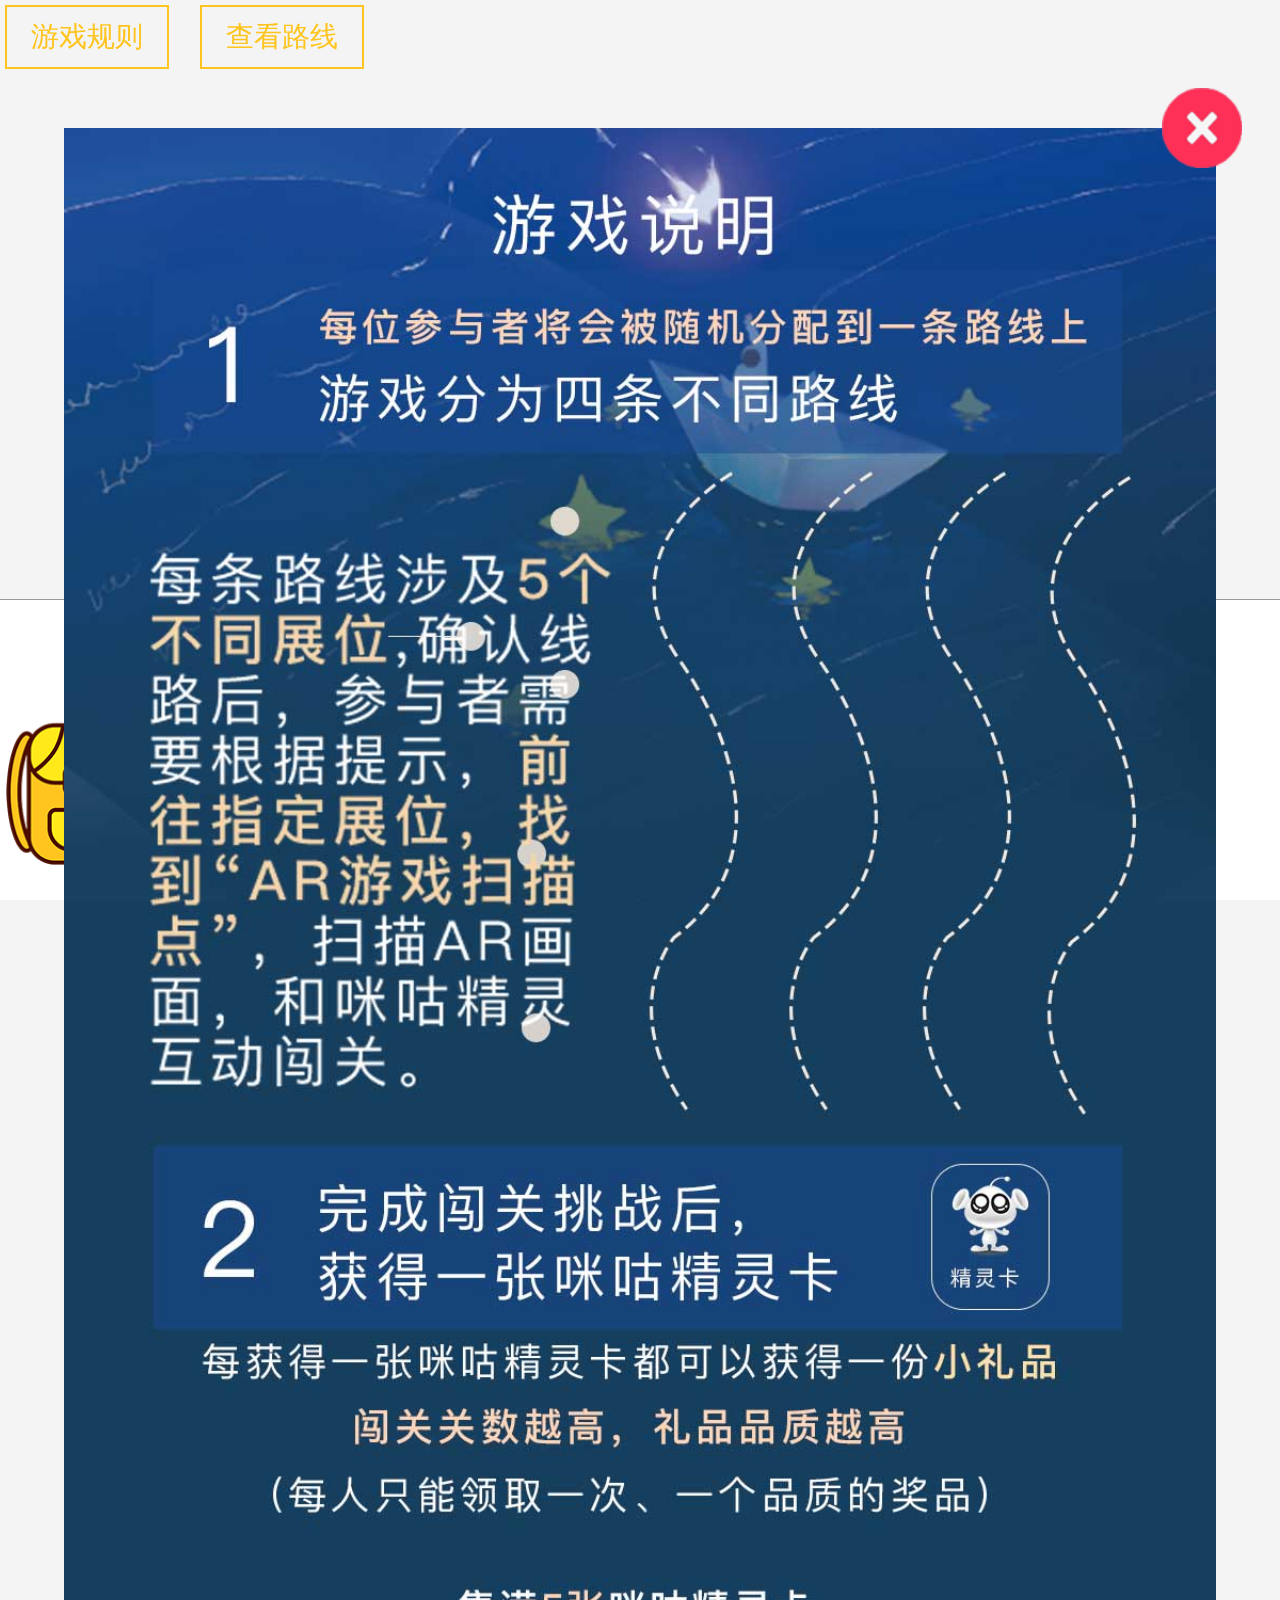
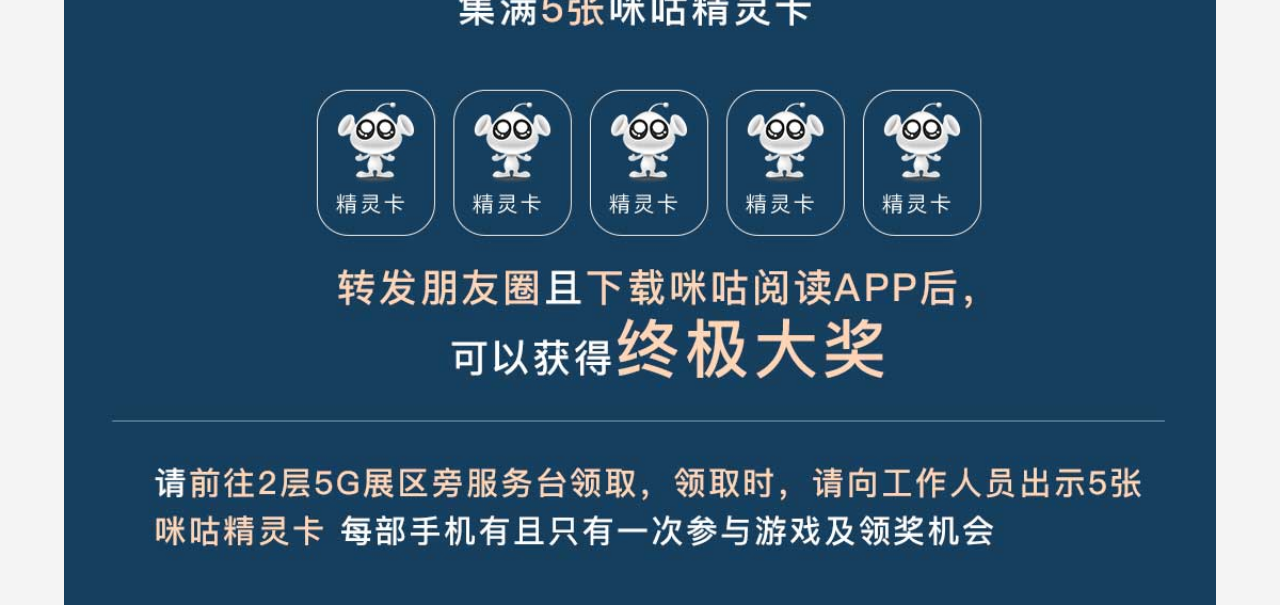
==== index.html @ e7b99658 "modify" ====
<html>
	<head>
		<meta charset="UTF-8">
		<title>AR闯关赢好礼</title>
		<link rel="stylesheet" href="./css/reset.css" />
		<link rel="stylesheet" href="./css/style.css" />
		<script type="text/javascript" src="js/jquery.min.js" ></script>

		<script src="js/three.min.js"></script>

		<script src="js/inflate.min.js"></script>
		<script src="js/FBXLoader.js"></script>

		<script src="js/OrbitControls.js"></script>

		<script src="js/WebGL.js"></script>
		<script src="js/stats.min.js"></script>
	</head>
	<body>
		<video id = "qrVideo" class="qr-video"></video>
		<canvas id="qrCanvas" class="qr-canvas"></canvas>

		<div id = "sao" class="sao">
			<div class="sao-img">
				<img src="./img/sao_k.png" class="kuang" />
				<img src="./img/line.png" class="line" id = "scanningLine"/>
			</div>
			<div class="sao-btn">
				<img id="saoBtn" src="./img/sao_btn.png" alt="扫一扫">
			</div>
		</div>

		<div id="model3d" class="model-3d"></div>
		
		<div id="cardBag" class="card-bag">
			<div class="left-img"><img src="./img/bag_close.png" alt=""></div>
			<div class="right-card">
				<!-- <img src="./img/card1.png" alt="精灵卡片" class="card-img">
				<img src="./img/card2.png" alt="精灵卡片" class="card-img">
				<img src="./img/card3.png" alt="精灵卡片" class="card-img">
				<img src="./img/card4.png" alt="精灵卡片" class="card-img">
				<img src="./img/card5.png" alt="精灵卡片" class="card-img"> -->
			</div>
		</div>

		<!-- <img src="./img/card1.png" class="move-card"  /> -->

		<div class="way" id="way">
			<img id = "wayImg" class="way-img" src = "./img/way1.jpg"/>
			<img id = "wayClose" class="way-close" src = "./img/close.png"/>
		</div>
		<div class="way" id="rule">
			<img id = "ruleImg" class="way-img" src = "./img/info.jpg"/>
			<img id = "ruleClose" class="way-close" src = "./img/close.png"/>
		</div>
		<div id="openRuleBtn" class="open-rule-btn">游戏规则</div>
		<div id="openBtn" class="open-btn">查看路线</div>

		<!-- <div id="label"></div> -->

		<script type="text/javascript" src="js/index.js?v=7" ></script>
		<script type="text/javascript" src="js/cramer.js?v=7" ></script>
		<script type="text/javascript" src="js/cardAnimate.js?v=6" ></script>
		<script type="text/javascript" src="js/draw-3d.js?v=6" ></script>
	</body>
</html>
---- css/style.css ----
* { touch-action: pan-y; } 
body {
	background-color: #f4f4f4;
}
.qr-canvas {
	position: absolute;
	width: 100%;
	display: none;
}
.qr-video {
	position: relative;
	width: 100%;
}
.model-3d {
	position: absolute;
	top: 0;
	left: 0;
	width: 100%;
	min-height: 300px;
	text-align: center;
	color: red;
	z-index: 100;
}

/*卡包*/
	.card-bag {
		position: absolute;
		bottom: 0;
		left: 0;
		width: 100%;
		height: 300px;
		overflow: hidden;
		background-color: #fff;
		border-top: 1px solid #999;
	}
	.left-img {
		position: relative;
		float: left;
		width: 16%;
		height: 100%;
		text-align: center;
	}
	.left-img img {
		width: 94%;
		vertical-align: middle;
		margin-top: 48px;
	}
	.right-card {
		position: relative;
		margin-left: 16%;
		height: 100%;
	}
	.right-card img{
		width: 18%;
		vertical-align: middle;
		margin-top: 2%;
	}
	.show-card {
		animation: showCard 1s;
	}

/*扫一扫*/
	 .sao {
	 	position: absolute;
	 	top: 0;
	 	left: 0;
	 	width: 100%;
	 	min-height: 300px;
	 	text-align: center;
	 	z-index: 10; 
	 }
	 .sao-img {
	 	position: relative;
	 	margin-top: 30%;
	 	margin-bottom: 12%;
	 }
	 .sao-img img {
	 	text-align: center;
	 	width: 50%;
	 }
	 .sao-img .line {
	 	position: absolute;
	    left: 50%;
	    margin-left: -25%;
	    top: 4px;
	 }
	 .sao-btn {
	 	text-align: center;
	 }
	 .sao-btn img {
	 	width: 40%;
	 }


/*卡片*/
	.move-card {
		position: absolute;
		top: 100%;
		z-index: 200;
		animation: cardMove 5s;
	}

	.way {
		position: absolute;
		top: 0;
		left: 0;
		width: 100%;
		z-index: 300;

	}
	.way-img {
		width: 90%;
		margin: 10% auto 0 auto;
		display: block;
	}
	.way-close {
		position: absolute;
		top: 4%;
		right: 3%;
		width: 80px;
	}
	.open-btn {
		position: absolute;
		top: 5px;
		left: 200px;
		width: 160px;
		height: 60px;
		border: 2px solid #ffc41d;
		line-height: 60px;
		text-align: center;
		z-index: 300;
		font-size: 28px;
		color: #ffc41d;
	}
	.open-rule-btn {
		position: absolute;
		top: 5px;
		left: 5px;
		width: 160px;
		height: 60px;
		border: 2px solid #ffc41d;
		line-height: 60px;
		text-align: center;
		z-index: 300;
		font-size: 28px;
		color: #ffc41d;
	}


/*成功页面*/
.sueecss-img {
	position: relative;
	width: 60%;
	margin: 10% 20%;
}
.share-btn, .download_btn {
	float: left;
	cursor: pointer;
	width: 30%;
}
.share-btn{
	margin: 0 10% 0 15%;
}


#label {
	position: absolute;
	z-index: 400;
	width: 200px;
	height: 200px;
	background-color: red;
}


/**动画**/
@keyframes cardMove {
	0% {
		width: 0;
		height: 0;
		top: 30%;
		left: 50%;
	}
	50% {
		width: 30%;
		height: auto;
		top: 20%;
		left: 35%;
	}
	60% {
		width: 30%;
		height: auto;
		top: 20%;
		left: 35%;
	}
	85% {
		width: 20%;
		height: 20%;
		top: 70%;
		left: 10%;
	}
	100% {
		width: 0;
		height: 0;
		top: 90%;
		left: 7%;
	}
}

@keyframes showCard {
	from {opacity: 0;}
	to {
		opacity: 1;
	}
}
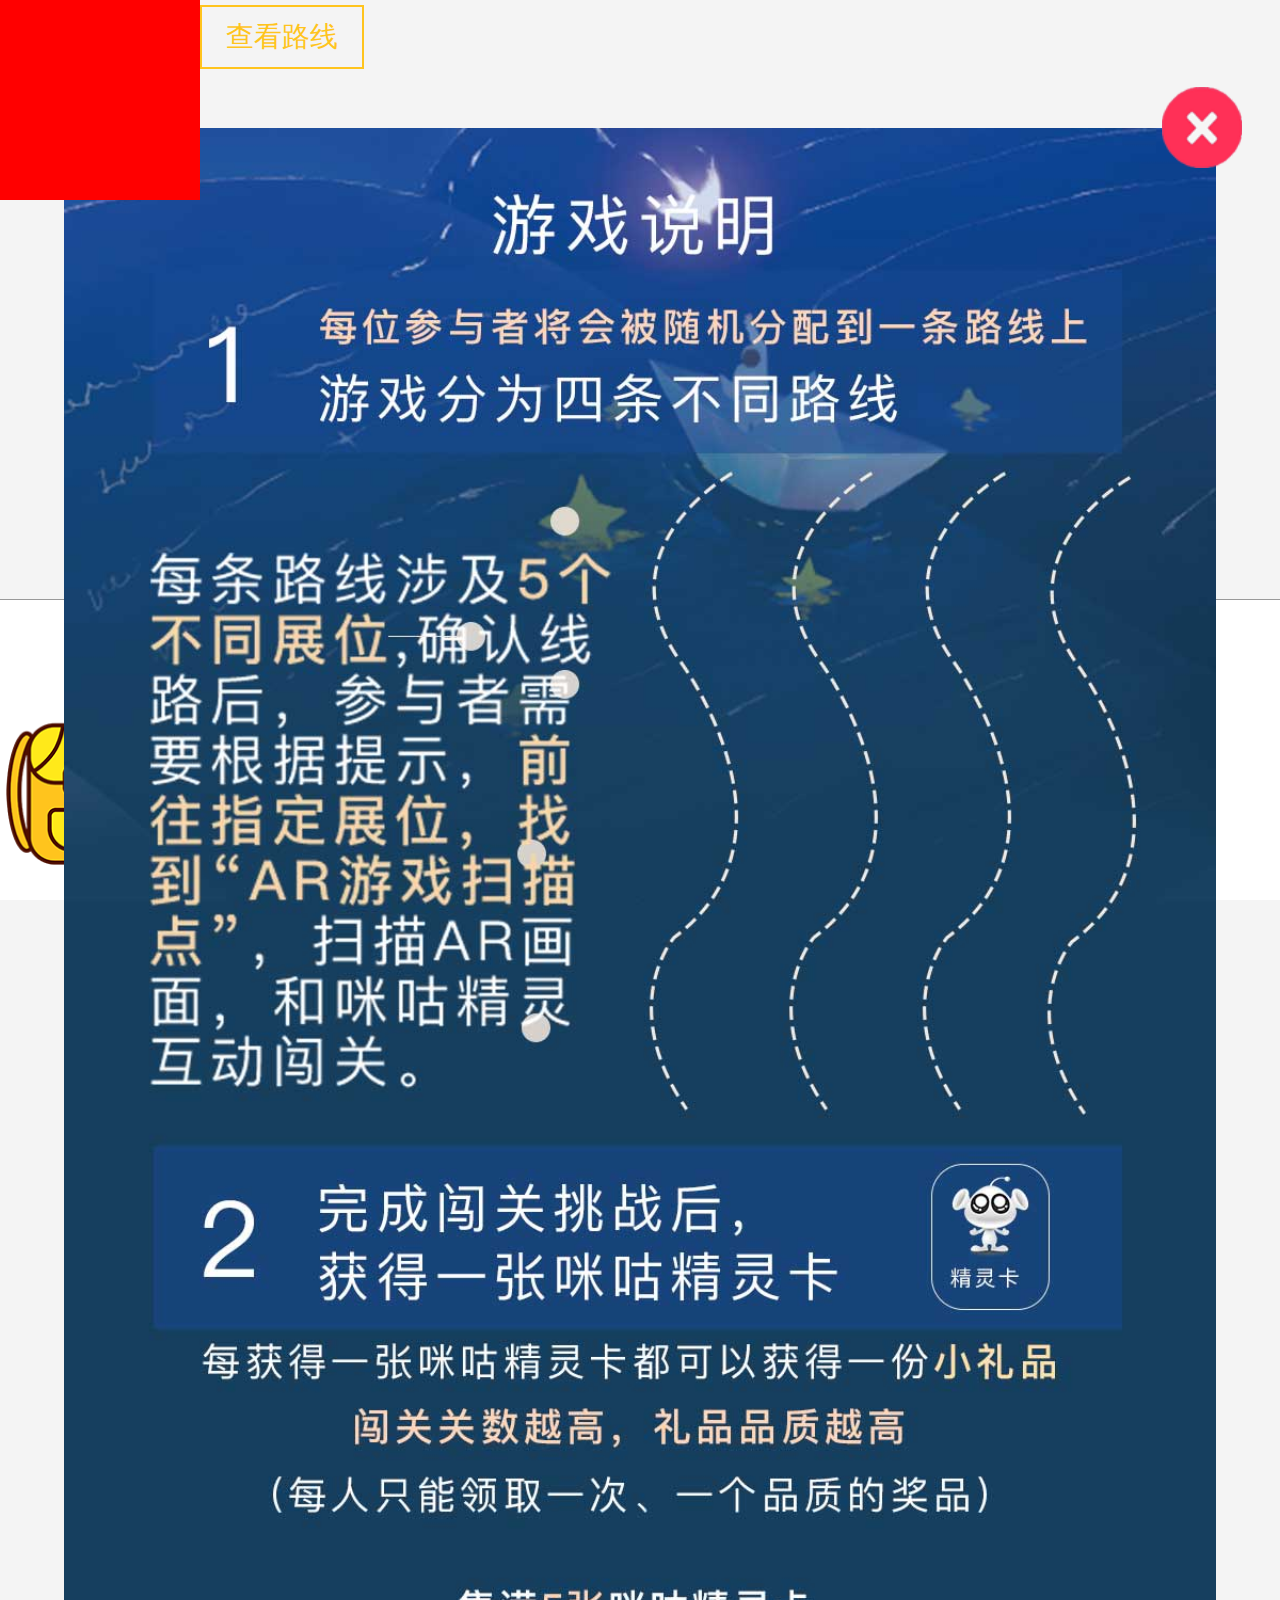
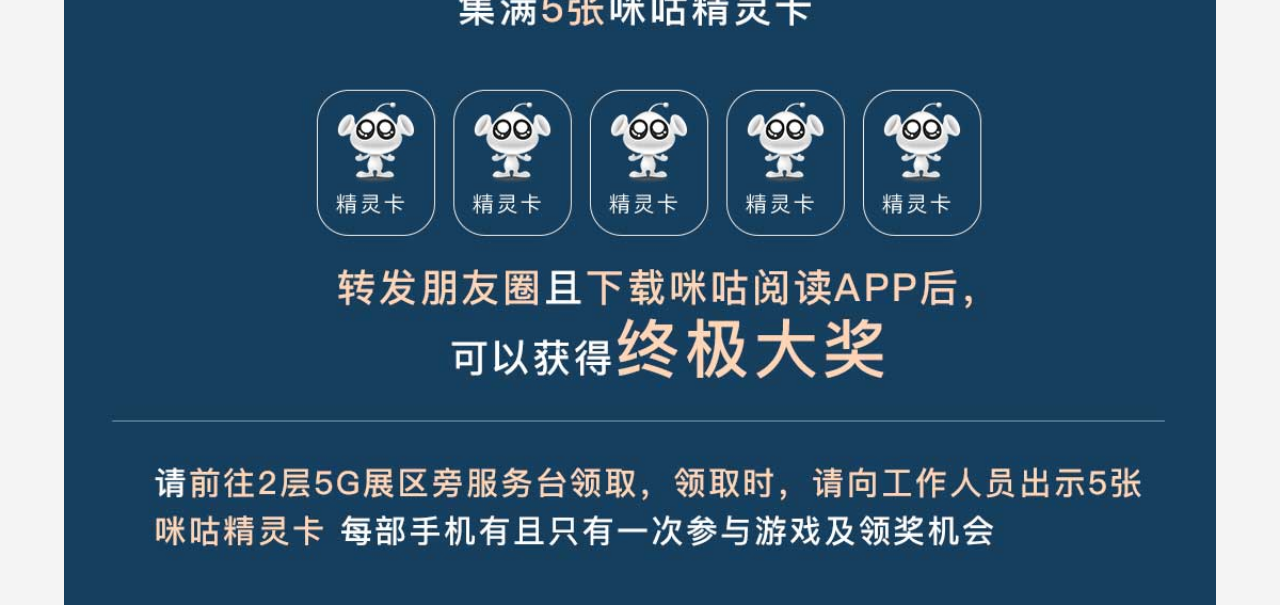
==== commit 4b42587a: "modify" ====
--- a/index.html
+++ b/index.html
@@ -56,7 +56,12 @@
 		<div id="openRuleBtn" class="open-rule-btn">游戏规则</div>
 		<div id="openBtn" class="open-btn">查看路线</div>
 
-		<!-- <div id="label"></div> -->
+
+		<img src="./img/download.png" class="success-pop" id="successPop" />
+
+		<img src="./img/3.png" alt="倒计时" class= "timer" id= "timer"/>
+
+		<div id="label"></div>
 
 		<script type="text/javascript" src="js/index.js?v=7" ></script>
 		<script type="text/javascript" src="js/cramer.js?v=7" ></script>
--- a/css/style.css
+++ b/css/style.css
@@ -10,6 +10,7 @@
 .qr-video {
 	position: relative;
 	width: 100%;
+	display: none;
 }
 .model-3d {
 	position: absolute;
@@ -83,6 +84,7 @@
 	    left: 50%;
 	    margin-left: -25%;
 	    top: 4px;
+	    opacity: 0;
 	 }
 	 .sao-btn {
 	 	text-align: center;
@@ -147,6 +149,14 @@
 	}
 
 
+.success-pop {
+	position: absolute;
+	top: 30%;
+	width: 80%;
+	left: 10%;
+	z-index: 400;
+	display: none;
+}
 /*成功页面*/
 .sueecss-img {
 	position: relative;
@@ -169,6 +179,15 @@
 	width: 200px;
 	height: 200px;
 	background-color: red;
+}
+
+.timer {
+	position: absolute;
+	top: 35%;
+	left: 40%;
+	width: 20%;
+	z-index: 500;
+	display: none;
 }
 
 
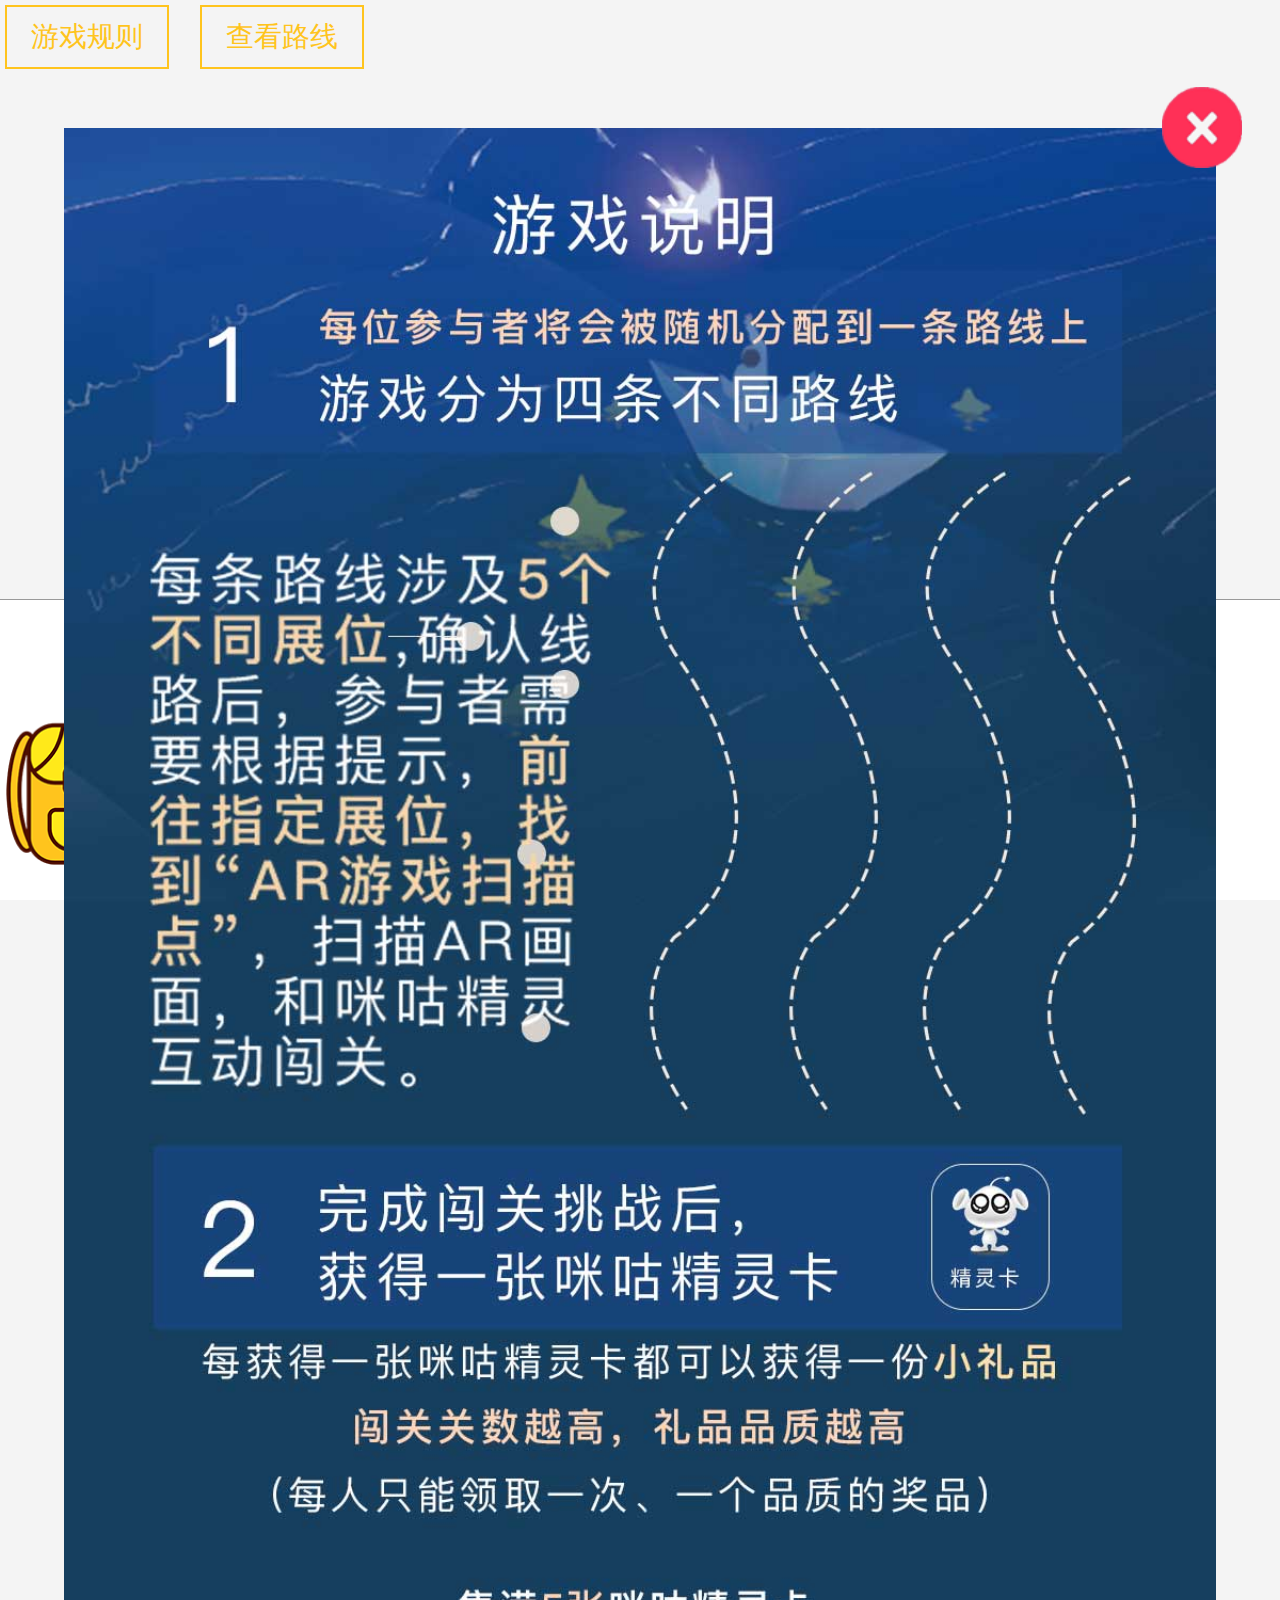
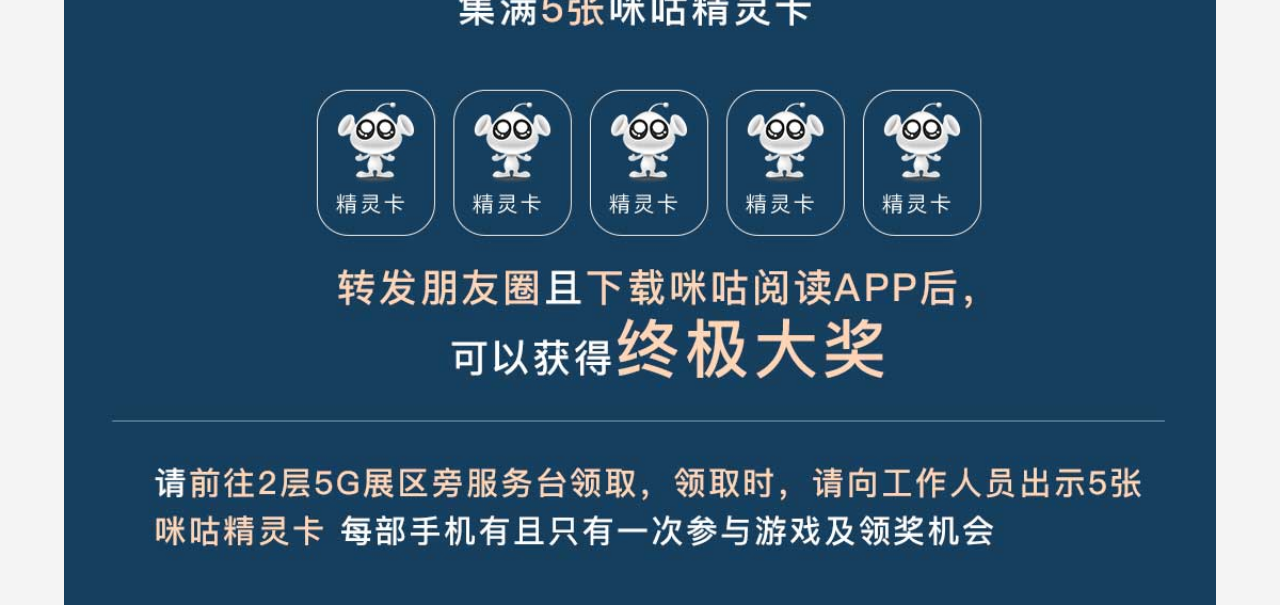
==== commit e7bdda91: "隐藏普通动画显示骨骼动画" ====
--- a/index.html
+++ b/index.html
@@ -61,7 +61,7 @@
 
 		<img src="./img/3.png" alt="倒计时" class= "timer" id= "timer"/>
 
-		<div id="label"></div>
+		<!-- <div id="label"></div> -->
 
 		<script type="text/javascript" src="js/index.js?v=7" ></script>
 		<script type="text/javascript" src="js/cramer.js?v=7" ></script>
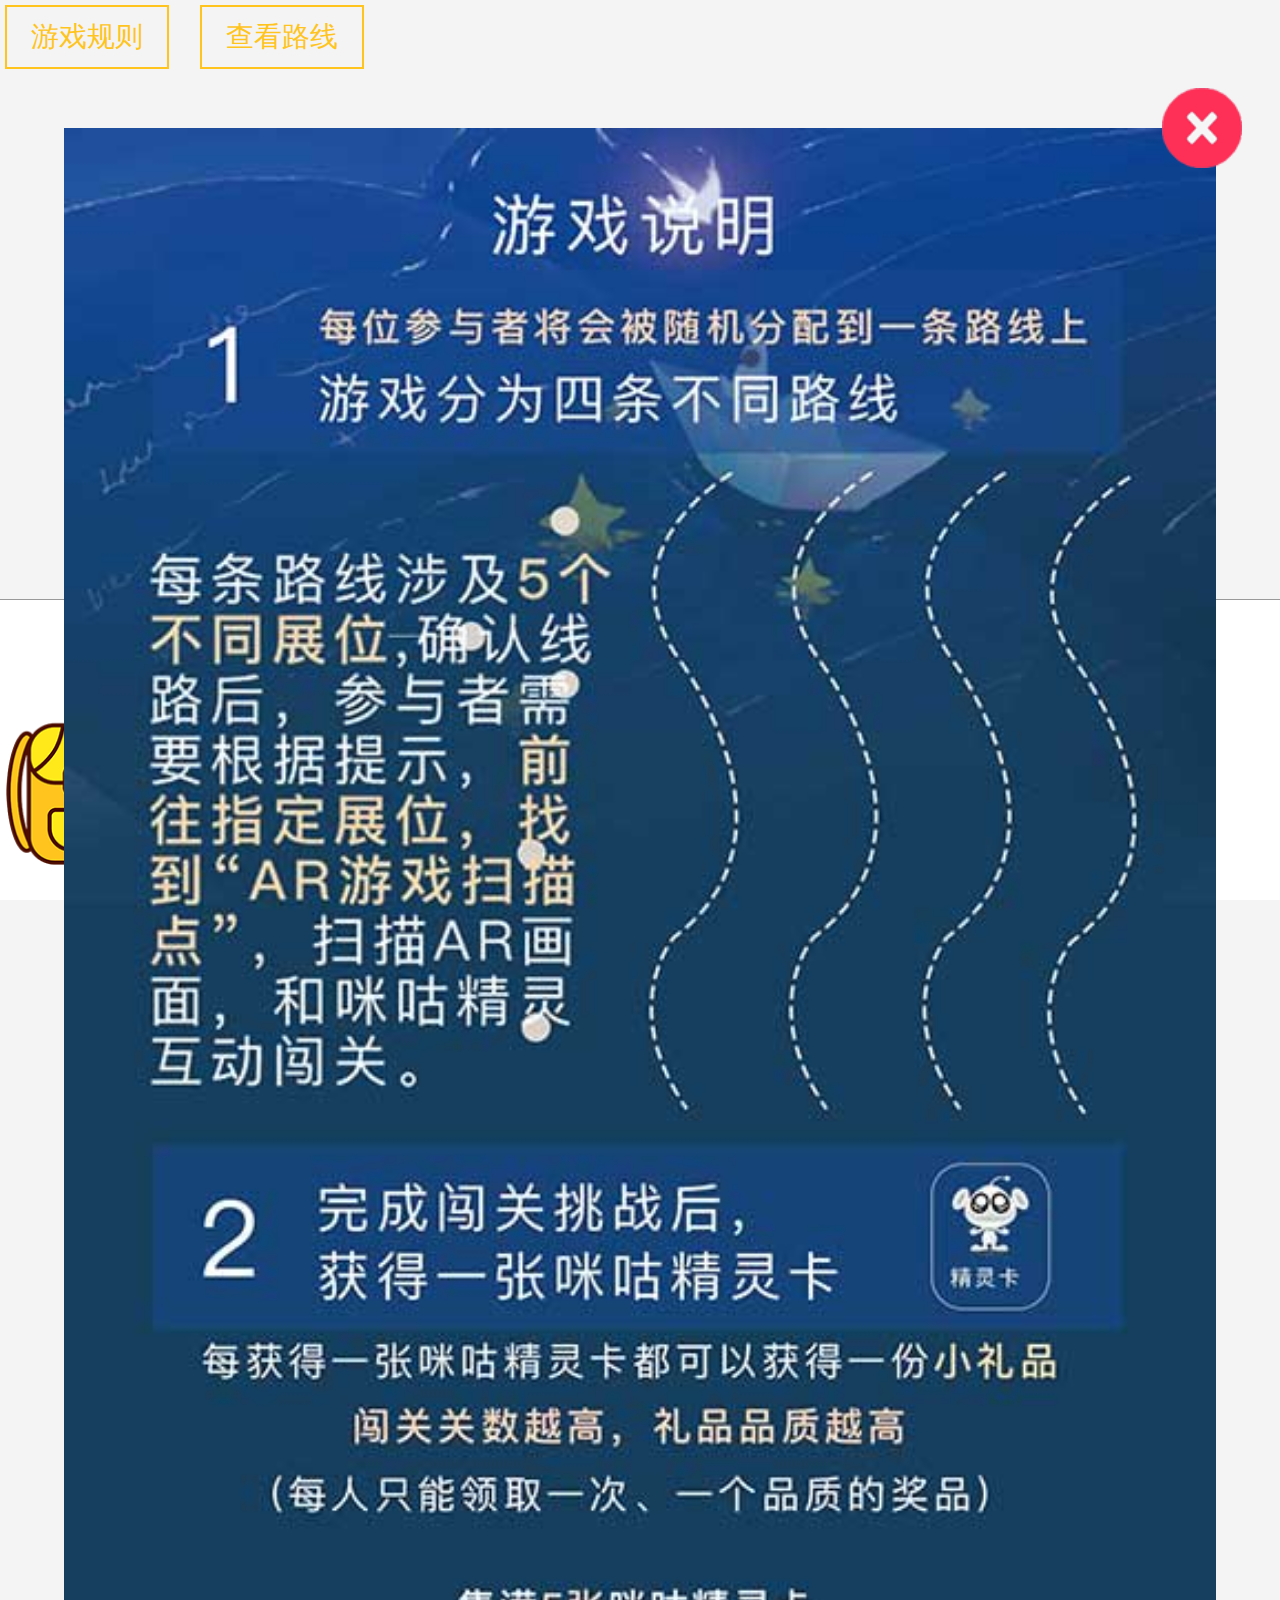
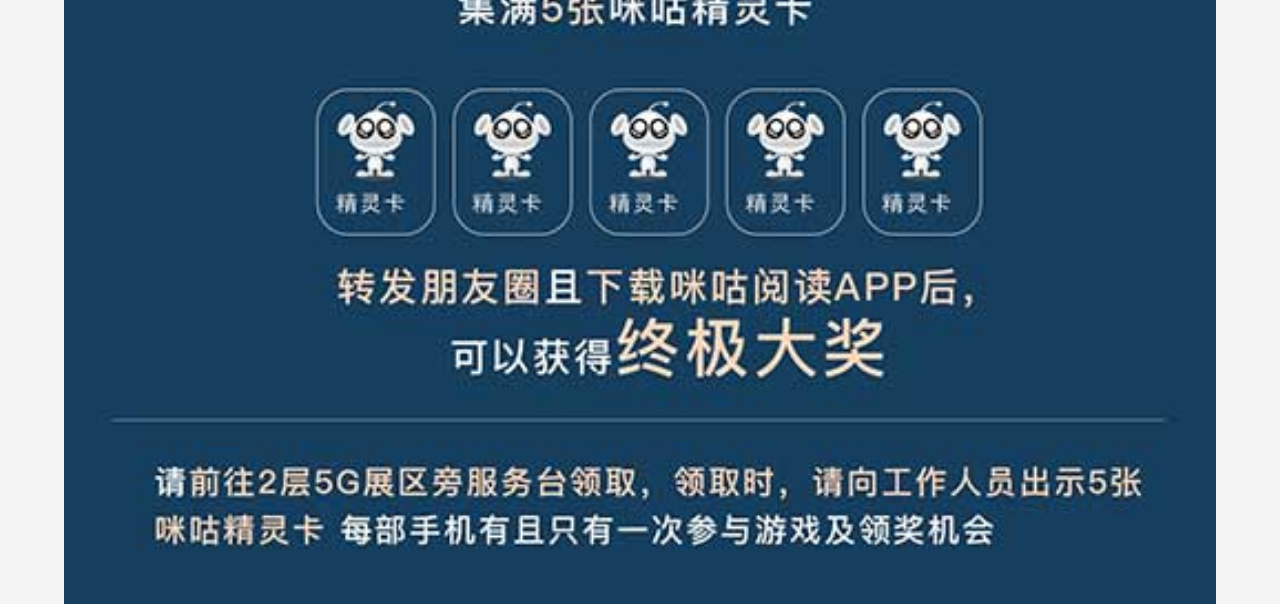
==== commit 10a3bd28: "update" ====
--- a/index.html
+++ b/index.html
@@ -2,22 +2,13 @@
 	<head>
 		<meta charset="UTF-8">
 		<title>AR闯关赢好礼</title>
+		
 		<link rel="stylesheet" href="./css/reset.css" />
 		<link rel="stylesheet" href="./css/style.css" />
-		<script type="text/javascript" src="js/jquery.min.js" ></script>
 
-		<script src="js/three.min.js"></script>
-
-		<script src="js/inflate.min.js"></script>
-		<script src="js/FBXLoader.js"></script>
-
-		<script src="js/OrbitControls.js"></script>
-
-		<script src="js/WebGL.js"></script>
-		<script src="js/stats.min.js"></script>
 	</head>
 	<body>
-		<video id = "qrVideo" class="qr-video"></video>
+		<video id = "qrVideo" class="qr-video" muted></video>
 		<canvas id="qrCanvas" class="qr-canvas"></canvas>
 
 		<div id = "sao" class="sao">
@@ -45,8 +36,8 @@
 
 		<!-- <img src="./img/card1.png" class="move-card"  /> -->
 
-		<div class="way" id="way">
-			<img id = "wayImg" class="way-img" src = "./img/way1.jpg"/>
+		<div class="way" id="way" style="display: none;">
+			<img id = "wayImg" class="way-img" />
 			<img id = "wayClose" class="way-close" src = "./img/close.png"/>
 		</div>
 		<div class="way" id="rule">
@@ -55,16 +46,28 @@
 		</div>
 		<div id="openRuleBtn" class="open-rule-btn">游戏规则</div>
 		<div id="openBtn" class="open-btn">查看路线</div>
-
-
+<!-- <input type="file" name = "file"  id= "uploadForm" style="position: absolute;z-index: 1000" onchange="distinguishImg(event)">
+ -->
 		<img src="./img/download.png" class="success-pop" id="successPop" />
 
-		<img src="./img/3.png" alt="倒计时" class= "timer" id= "timer"/>
+		<img src="./img/3.png?v=2" alt="倒计时" class= "timer" id= "timer"/>
 
 		<!-- <div id="label"></div> -->
 
-		<script type="text/javascript" src="js/index.js?v=7" ></script>
-		<script type="text/javascript" src="js/cramer.js?v=7" ></script>
+		<script type="text/javascript" src="js/jquery.min.js" ></script>
+
+		<script src="js/three.min.js"></script>
+
+		<script src="js/inflate.min.js"></script>
+		<script src="js/FBXLoader.js"></script>
+
+		<script src="js/OrbitControls.js"></script>
+
+		<script src="js/WebGL.js"></script>
+		<script src="js/stats.min.js"></script>
+
+		<script type="text/javascript" src="js/index.js?v=12" ></script>
+		<script type="text/javascript" src="js/cramer.js?v=10" ></script>
 		<script type="text/javascript" src="js/cardAnimate.js?v=6" ></script>
 		<script type="text/javascript" src="js/draw-3d.js?v=6" ></script>
 	</body>
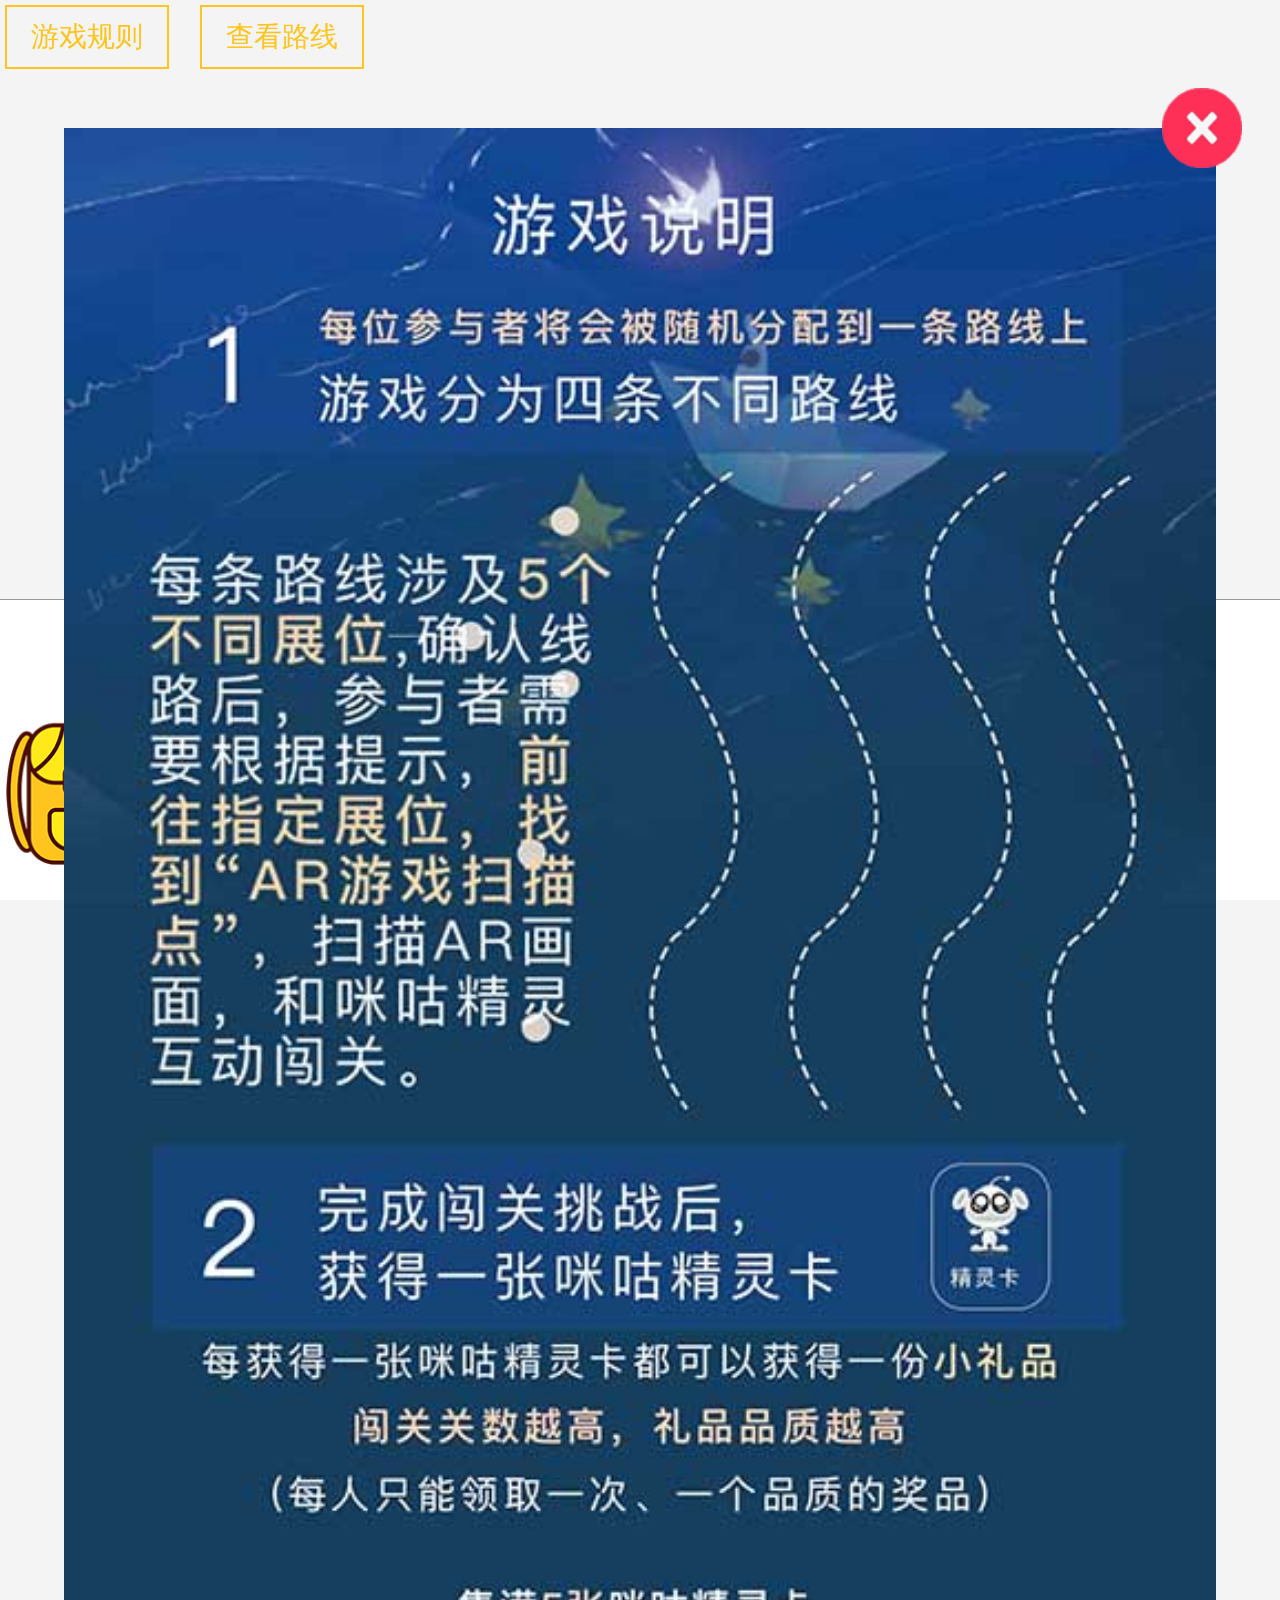
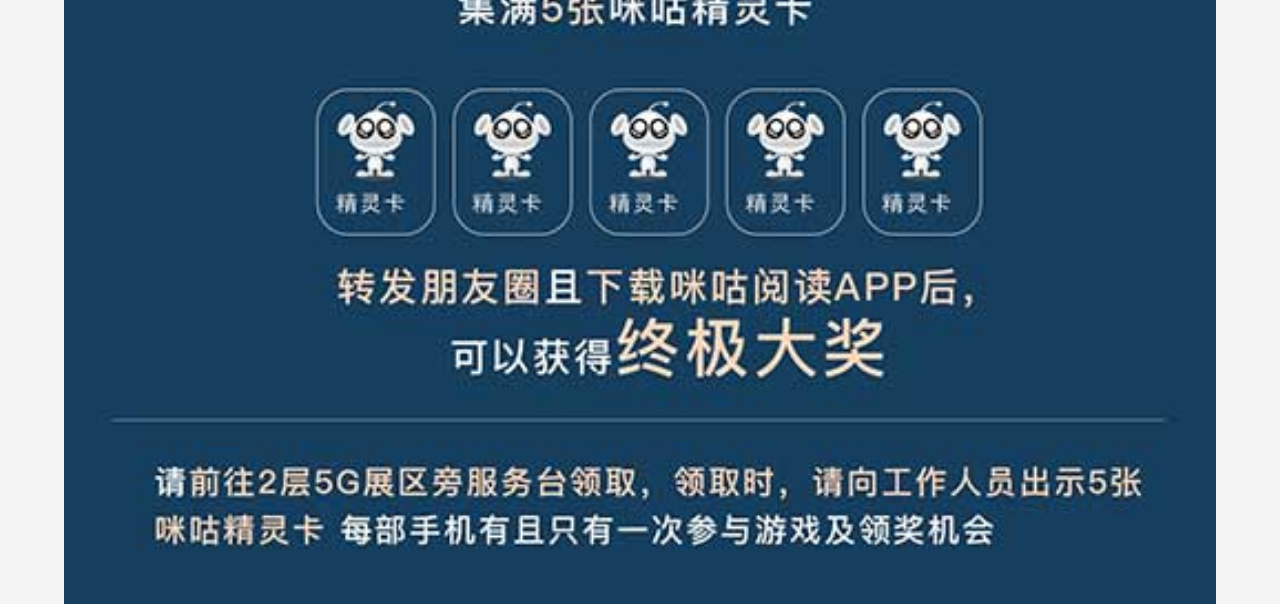
==== commit 5ebe6232: "update" ====
--- a/index.html
+++ b/index.html
@@ -4,7 +4,7 @@
 		<title>AR闯关赢好礼</title>
 		
 		<link rel="stylesheet" href="./css/reset.css" />
-		<link rel="stylesheet" href="./css/style.css" />
+		<link rel="stylesheet" href="./css/style.css?v=2" />
 
 	</head>
 	<body>
@@ -17,7 +17,8 @@
 				<img src="./img/line.png" class="line" id = "scanningLine"/>
 			</div>
 			<div class="sao-btn">
-				<img id="saoBtn" src="./img/sao_btn.png" alt="扫一扫">
+				<img id="saoBtn" src="./img/sao_btn.png" alt="扫一扫" />
+				<input id="fileBtn" type="file"  accept="image/*" capture="camera" />
 			</div>
 		</div>
 
@@ -26,11 +27,6 @@
 		<div id="cardBag" class="card-bag">
 			<div class="left-img"><img src="./img/bag_close.png" alt=""></div>
 			<div class="right-card">
-				<!-- <img src="./img/card1.png" alt="精灵卡片" class="card-img">
-				<img src="./img/card2.png" alt="精灵卡片" class="card-img">
-				<img src="./img/card3.png" alt="精灵卡片" class="card-img">
-				<img src="./img/card4.png" alt="精灵卡片" class="card-img">
-				<img src="./img/card5.png" alt="精灵卡片" class="card-img"> -->
 			</div>
 		</div>
 
@@ -52,6 +48,8 @@
 
 		<img src="./img/3.png?v=2" alt="倒计时" class= "timer" id= "timer"/>
 
+		<p class="jl-show" id="jlShow">精灵马上就出来咯，快来快来快来抓我吧</p>
+
 		<!-- <div id="label"></div> -->
 
 		<script type="text/javascript" src="js/jquery.min.js" ></script>
@@ -66,9 +64,9 @@
 		<script src="js/WebGL.js"></script>
 		<script src="js/stats.min.js"></script>
 
-		<script type="text/javascript" src="js/index.js?v=12" ></script>
-		<script type="text/javascript" src="js/cramer.js?v=10" ></script>
-		<script type="text/javascript" src="js/cardAnimate.js?v=6" ></script>
-		<script type="text/javascript" src="js/draw-3d.js?v=6" ></script>
+		<script type="text/javascript" src="js/index.js?v=17" ></script>
+		<script type="text/javascript" src="js/cramer.js?v=11" ></script>
+		<script type="text/javascript" src="js/cardAnimate.js?v=7" ></script>
+		<script type="text/javascript" src="js/draw-3d.js?v=7" ></script>
 	</body>
 </html>--- a/css/style.css
+++ b/css/style.css
@@ -6,11 +6,15 @@
 	position: absolute;
 	width: 100%;
 	display: none;
+	left: 0;
+	top: 0;
 }
 .qr-video {
 	position: relative;
 	width: 100%;
 	display: none;
+	left: 0;
+	top: 0;
 }
 .model-3d {
 	position: absolute;
@@ -25,7 +29,7 @@
 
 /*卡包*/
 	.card-bag {
-		position: absolute;
+		position: fixed;
 		bottom: 0;
 		left: 0;
 		width: 100%;
@@ -87,10 +91,19 @@
 	    opacity: 0;
 	 }
 	 .sao-btn {
+	 	position: relative;
 	 	text-align: center;
 	 }
 	 .sao-btn img {
 	 	width: 40%;
+	 }
+	 .sao-btn input {
+	 	position: absolute;
+	 	top: 0;
+	 	left: 30%;
+	 	width: 40%;
+	 	height: 100%;
+	 	opacity: 0;
 	 }
 
 
@@ -160,8 +173,8 @@
 /*成功页面*/
 .sueecss-img {
 	position: relative;
-	width: 60%;
-	margin: 10% 20%;
+	width: 54%;
+	margin: 10% 23%;
 }
 .share-btn, .download_btn {
 	float: left;
@@ -171,7 +184,18 @@
 .share-btn{
 	margin: 0 10% 0 15%;
 }
-
+.comfirm_btn {
+	position: absolute;
+	right: 1%;
+	top: 1%;
+	width: 20%;
+}
+.home_btn {
+	position: absolute;
+	left: 1%;
+	top: 1%;
+	width: 17%;
+}
 
 #label {
 	position: absolute;
@@ -187,6 +211,18 @@
 	left: 40%;
 	width: 20%;
 	z-index: 500;
+	display: none;
+}
+.jl-show {
+	position: absolute;
+	top: 35%;
+	left: 30%;
+	width: 40%;
+	text-align: center;
+	z-index: 500;
+	font-size: 44px;
+	font-weight: bold;
+	color: #ffc41d;
 	display: none;
 }
 
